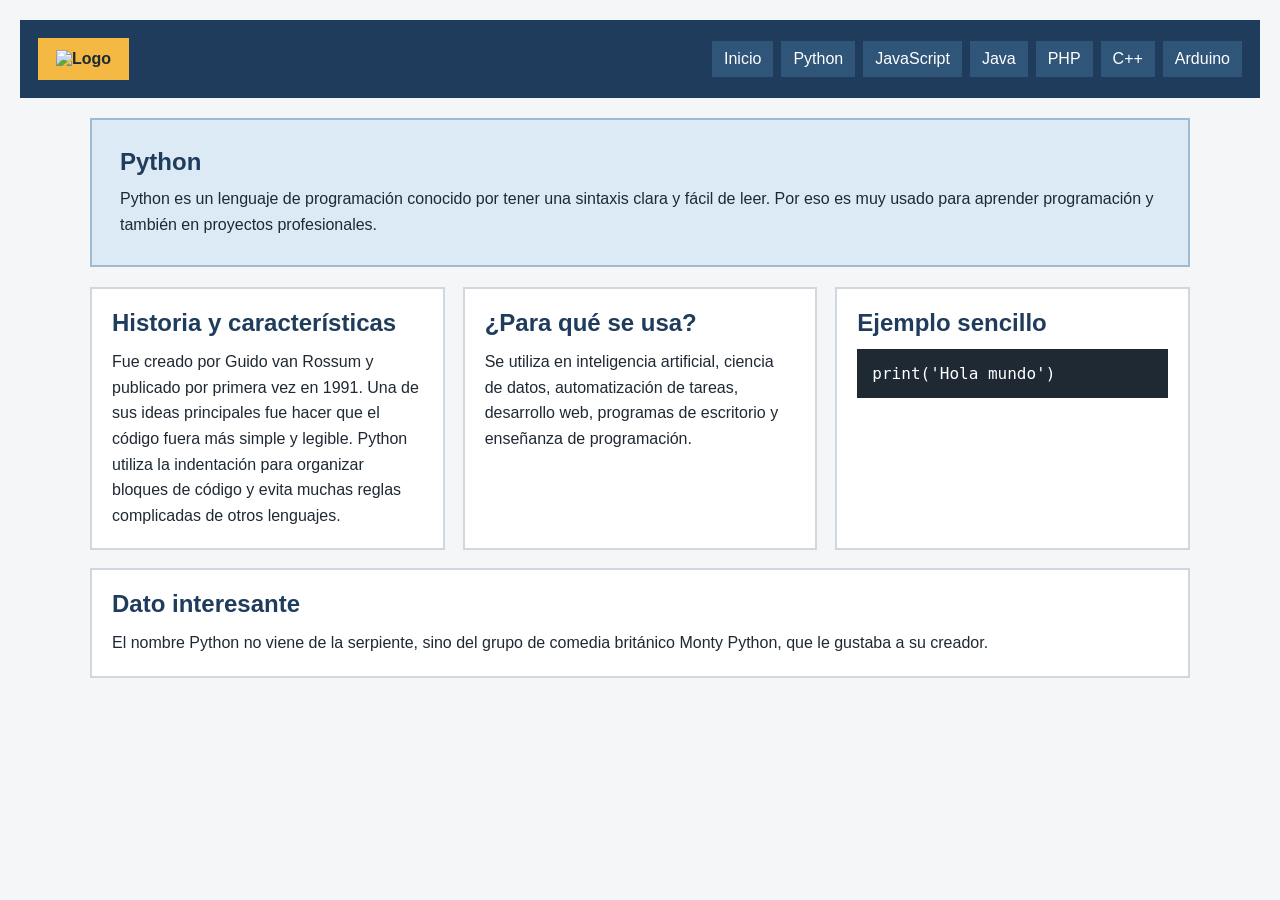
==== pagina1.html @ 6e5f496c "Primer commit" ====
<!DOCTYPE html>
<html lang="es">
<head>
  <meta charset="UTF-8">
  <meta name="viewport" content="width=device-width, initial-scale=1.0">
  <title>Python</title>
  <link rel="stylesheet" href="styles.css">
</head>
<body>
  <header class="encabezado">
    <div class="logo"><img src="https://cdn.jsdelivr.net/gh/devicons/devicon@latest/icons/vscode/vscode-original.svg" alt="Logo" width="38"></div>
    <nav class="menu">
      <a href="index.html">Inicio</a>
      <a href="pagina1.html">Python</a>
      <a href="pagina2.html">JavaScript</a>
      <a href="pagina3.html">Java</a>
      <a href="pagina4.html">PHP</a>
      <a href="pagina5.html">C++</a>
      <a href="pagina6.html">Arduino</a>
    </nav>
  </header>

  <main class="pagina">
    <section class="hero-pagina">
      <h1>Python</h1>
      <p>Python es un lenguaje de programación conocido por tener una sintaxis clara y fácil de leer. Por eso es muy usado para aprender programación y también en proyectos profesionales.</p>
    </section>

    <section class="contenido-pagina">
      <article class="tarjeta-info">
        <h2>Historia y características</h2>
        <p>Fue creado por Guido van Rossum y publicado por primera vez en 1991. Una de sus ideas principales fue hacer que el código fuera más simple y legible. Python utiliza la indentación para organizar bloques de código y evita muchas reglas complicadas de otros lenguajes.</p>
      </article>

      <article class="tarjeta-info">
        <h2>¿Para qué se usa?</h2>
        <p>Se utiliza en inteligencia artificial, ciencia de datos, automatización de tareas, desarrollo web, programas de escritorio y enseñanza de programación.</p>
      </article>

      <article class="tarjeta-info">
        <h2>Ejemplo sencillo</h2>
        <div class="codigo-ejemplo">print('Hola mundo')</div>
      </article>

      <article class="tarjeta-info">
        <h2>Dato interesante</h2>
        <p>El nombre Python no viene de la serpiente, sino del grupo de comedia británico Monty Python, que le gustaba a su creador.</p>
      </article>
    </section>

    
  </main>
</body>
</html>
---- styles.css ----
* {
  margin: 0;
  padding: 0;
  box-sizing: border-box;
}

body {
  font-family: Arial, Helvetica, sans-serif;
  background-color: #f4f6f8;
  color: #1f2933;
  padding: 20px;
}

a {
  text-decoration: none;
}

.encabezado {
  display: flex;
  justify-content: space-between;
  align-items: center;
  gap: 20px;
  flex-wrap: wrap;
  background-color: #1f3c5c;
  padding: 18px;
  margin-bottom: 20px;
}

.logo {
  background-color: #f4b942;
  color: #1f2933;
  padding: 12px 18px;
  font-weight: bold;
}

.menu {
  display: flex;
  justify-content: flex-end;
  align-items: center;
  gap: 8px;
  flex-wrap: wrap;
}

.menu a {
  color: white;
  background-color: #2f5578;
  padding: 9px 12px;
}

.menu a:hover {
  background-color: #f4b942;
  color: #1f2933;
}

.presentacion {
  display: flex;
  justify-content: space-between;
  align-items: center;
  gap: 25px;
  flex-wrap: wrap;
  background-color: #dceaf5;
  padding: 30px;
  margin-bottom: 20px;
  border: 2px solid #9dbbd3;
}

.presentacion-texto {
  flex: 1 1 500px;
}

.presentacion h1 {
  color: #1f3c5c;
  margin-bottom: 12px;
}

.presentacion p {
  line-height: 1.6;
}

.imagen-destacada {
  flex: 0 1 220px;
  min-height: 120px;
  display: flex;
  flex-direction: column;
  justify-content: center;
  align-items: center;
  background-color: #f4b942;
  border: 2px solid #1f3c5c;
  text-align: center;
  padding: 20px;
}

.imagen-destacada span {
  font-size: 34px;
  font-weight: bold;
}

.seccion-lenguajes {
  background-color: white;
  padding: 25px;
  margin-bottom: 20px;
  border: 2px solid #d0d7de;
}

.seccion-lenguajes h2 {
  color: #1f3c5c;
  margin-bottom: 20px;
}

.contenedor-cajas {
  display: flex;
  justify-content: space-between;
  align-items: stretch;
  gap: 18px;
  flex-wrap: wrap;
}

.caja {
  flex: 1 1 210px;
  background-color: #eef5fa;
  border: 2px solid #9dbbd3;
  padding: 16px;
}

.imagen-lenguaje {
  height: 100px;
  display: flex;
  justify-content: center;
  align-items: center;
  background-color: #1f3c5c;
  color: white;
  font-size: 26px;
  font-weight: bold;
  margin-bottom: 14px;
}

.caja h3 {
  color: #1f3c5c;
  margin-bottom: 10px;
}

.caja p {
  line-height: 1.5;
  margin-bottom: 15px;
}

.boton {
  display: inline-block;
  background-color: #f4b942;
  color: #1f2933;
  padding: 8px 14px;
  border: 1px solid #c28d20;
}

.boton:hover {
  background-color: #1f3c5c;
  color: white;
}

.detalle-flex {
  text-align: center;
  margin-top: 18px;
}

.pie {
  display: flex;
  justify-content: space-between;
  align-items: stretch;
  gap: 15px;
  flex-wrap: wrap;
  background-color: #1f3c5c;
  padding: 20px;
}

.columna {
  flex: 1 1 180px;
  background-color: #2f5578;
  color: white;
  padding: 15px;
}

.columna h4 {
  color: #f4b942;
  margin-bottom: 10px;
}

.columna p {
  margin-bottom: 6px;
  line-height: 1.4;
}

/* PAGINAS INTERNAS */
.pagina {
  max-width: 1100px;
  margin: 0 auto;
}

.hero-pagina {
  background-color: #dceaf5;
  border: 2px solid #9dbbd3;
  padding: 28px;
  margin-bottom: 20px;
}

.hero-pagina h1 {
  color: #1f3c5c;
  margin-bottom: 10px;
}

.hero-pagina p {
  line-height: 1.6;
}

.contenido-pagina {
  display: flex;
  justify-content: space-between;
  align-items: stretch;
  gap: 18px;
  flex-wrap: wrap;
}

.tarjeta-info {
  flex: 1 1 300px;
  background-color: white;
  border: 2px solid #d0d7de;
  padding: 20px;
}

.tarjeta-info h2 {
  color: #1f3c5c;
  margin-bottom: 12px;
}

.tarjeta-info p,
.tarjeta-info li {
  line-height: 1.6;
}

.tarjeta-info ul {
  padding-left: 22px;
}

.codigo-ejemplo {
  background-color: #1f2933;
  color: white;
  padding: 15px;
  margin-top: 12px;
  font-family: Consolas, monospace;
  white-space: pre-wrap;
}

.volver {
  display: inline-block;
  margin-top: 20px;
}

.columna a {
  color: white;
}
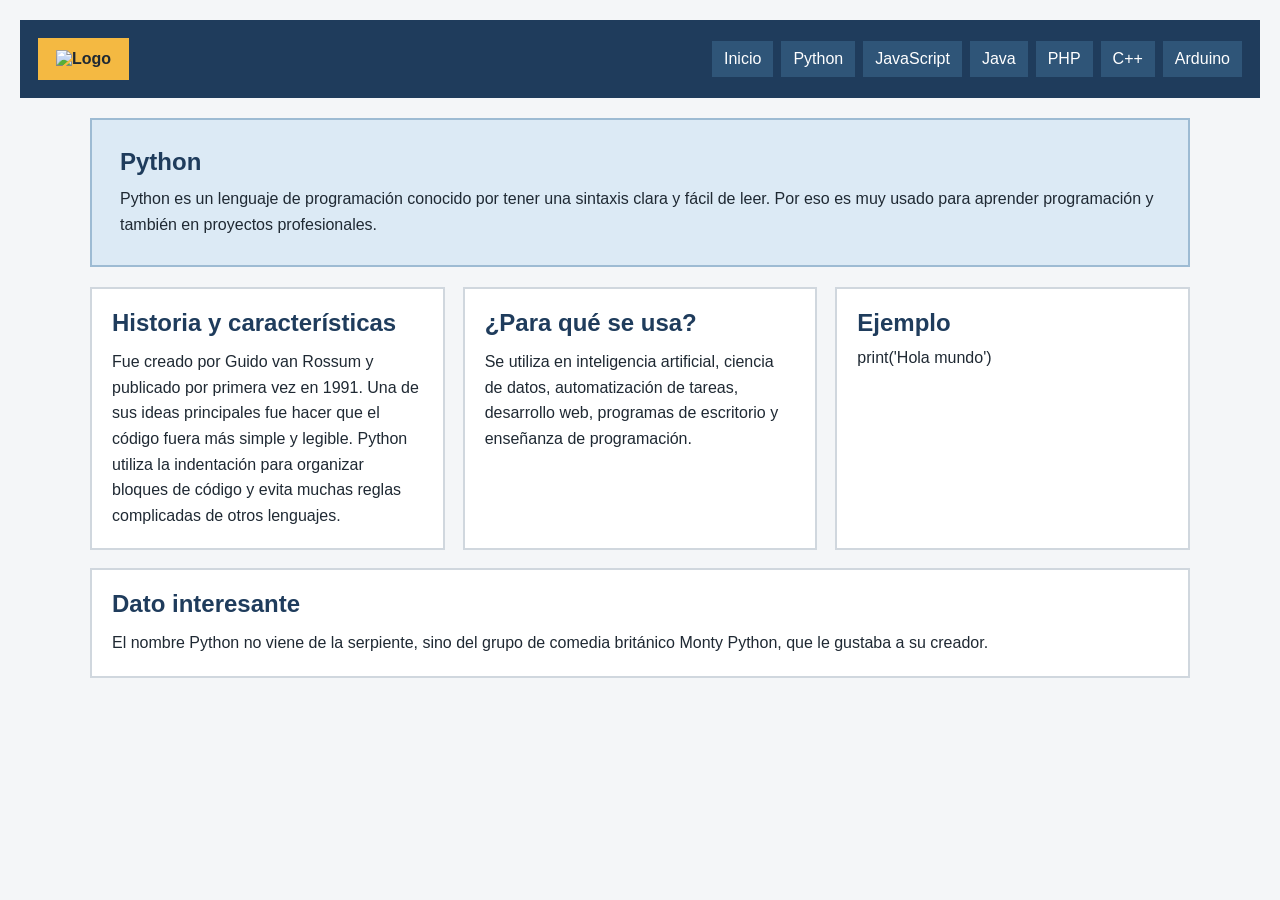
==== commit 8b2c27ab: "Modifico pagina principal" ====
--- a/pagina1.html
+++ b/pagina1.html
@@ -38,7 +38,7 @@
       </article>
 
       <article class="tarjeta-info">
-        <h2>Ejemplo sencillo</h2>
+        <h2>Ejemplo </h2>
         <div class="codigo-ejemplo">print('Hola mundo')</div>
       </article>
 
--- a/styles.css
+++ b/styles.css
@@ -240,14 +240,8 @@
   padding-left: 22px;
 }
 
-.codigo-ejemplo {
-  background-color: #1f2933;
-  color: white;
-  padding: 15px;
-  margin-top: 12px;
-  font-family: Consolas, monospace;
-  white-space: pre-wrap;
-}
+
+
 
 .volver {
   display: inline-block;
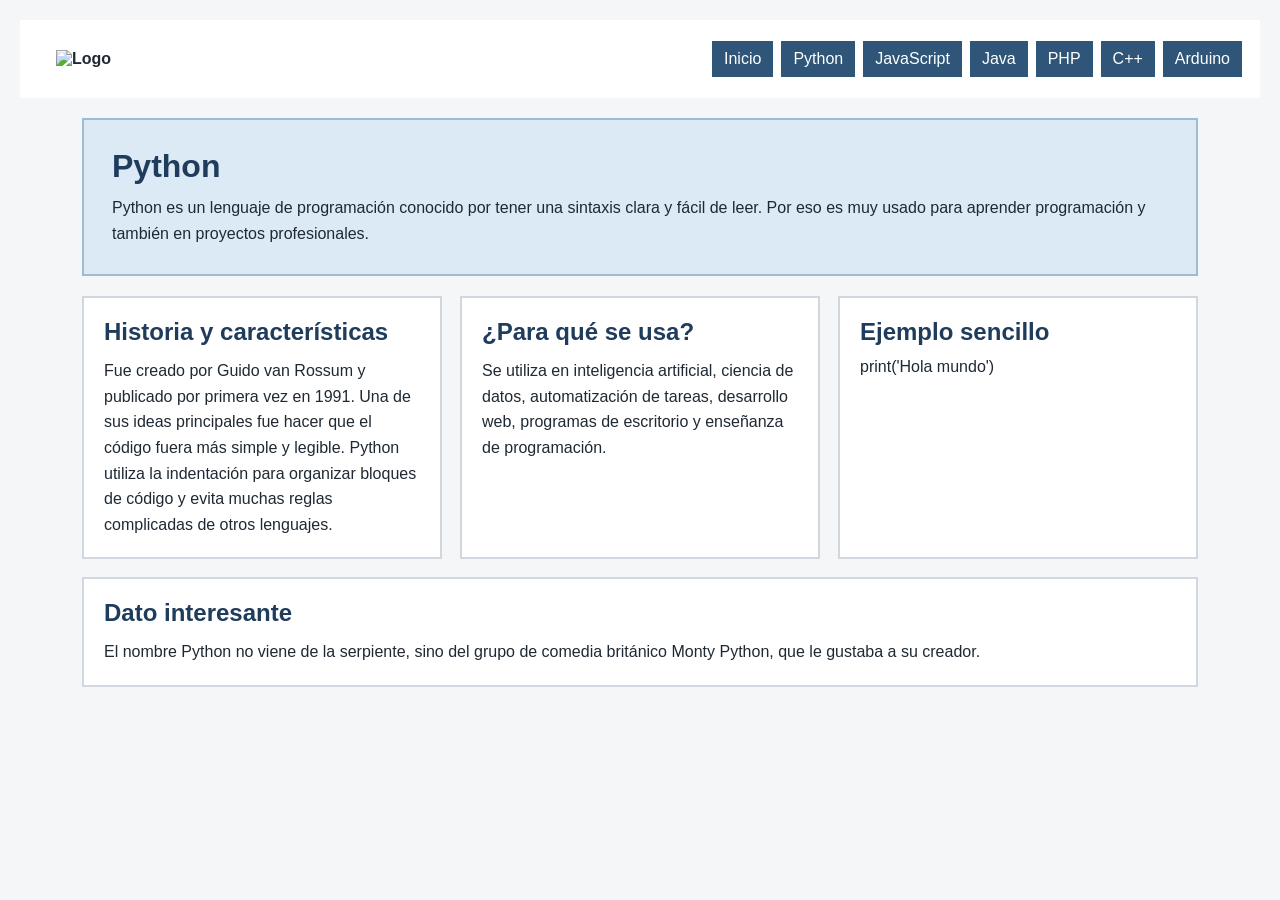
==== commit c69a2b60: "Modifico todo" ====
--- a/pagina1.html
+++ b/pagina1.html
@@ -2,14 +2,13 @@
 <html lang="es">
 <head>
   <meta charset="UTF-8">
-  <meta name="viewport" content="width=device-width, initial-scale=1.0">
   <title>Python</title>
   <link rel="stylesheet" href="styles.css">
 </head>
 <body>
-  <header class="encabezado">
-    <div class="logo"><img src="https://cdn.jsdelivr.net/gh/devicons/devicon@latest/icons/vscode/vscode-original.svg" alt="Logo" width="38"></div>
-    <nav class="menu">
+  <div class="encabezado">
+  <div class="logo"><img src="https://cdn.jsdelivr.net/gh/devicons/devicon@latest/icons/vscode/vscode-original.svg" alt="Logo" width="38"></div>
+    <div class="menu">
       <a href="index.html">Inicio</a>
       <a href="pagina1.html">Python</a>
       <a href="pagina2.html">JavaScript</a>
@@ -17,38 +16,38 @@
       <a href="pagina4.html">PHP</a>
       <a href="pagina5.html">C++</a>
       <a href="pagina6.html">Arduino</a>
-    </nav>
-  </header>
+    </div>
+  </div>
 
-  <main class="pagina">
-    <section class="hero-pagina">
+  <div class="pagina">
+    <div class="hero-pagina">
       <h1>Python</h1>
       <p>Python es un lenguaje de programación conocido por tener una sintaxis clara y fácil de leer. Por eso es muy usado para aprender programación y también en proyectos profesionales.</p>
-    </section>
+    </div>
 
-    <section class="contenido-pagina">
-      <article class="tarjeta-info">
+    <div class="contenido-pagina">
+      <div class="tarjeta-info">
         <h2>Historia y características</h2>
         <p>Fue creado por Guido van Rossum y publicado por primera vez en 1991. Una de sus ideas principales fue hacer que el código fuera más simple y legible. Python utiliza la indentación para organizar bloques de código y evita muchas reglas complicadas de otros lenguajes.</p>
-      </article>
+      </div>
 
-      <article class="tarjeta-info">
+      <div class="tarjeta-info">
         <h2>¿Para qué se usa?</h2>
         <p>Se utiliza en inteligencia artificial, ciencia de datos, automatización de tareas, desarrollo web, programas de escritorio y enseñanza de programación.</p>
-      </article>
+      </div>
 
-      <article class="tarjeta-info">
-        <h2>Ejemplo </h2>
+      <div class="tarjeta-info">
+        <h2>Ejemplo sencillo</h2>
         <div class="codigo-ejemplo">print('Hola mundo')</div>
-      </article>
+      </div>
 
-      <article class="tarjeta-info">
+      <div class="tarjeta-info">
         <h2>Dato interesante</h2>
         <p>El nombre Python no viene de la serpiente, sino del grupo de comedia británico Monty Python, que le gustaba a su creador.</p>
-      </article>
-    </section>
+      </div>
+    </div>
 
     
-  </main>
+  </div>
 </body>
 </html>
--- a/styles.css
+++ b/styles.css
@@ -1,7 +1,6 @@
 * {
   margin: 0;
   padding: 0;
-  box-sizing: border-box;
 }
 
 body {
@@ -21,13 +20,13 @@
   align-items: center;
   gap: 20px;
   flex-wrap: wrap;
-  background-color: #1f3c5c;
+  background-color: #ffffff;
   padding: 18px;
   margin-bottom: 20px;
 }
 
 .logo {
-  background-color: #f4b942;
+  background-color: #ffffff;
   color: #1f2933;
   padding: 12px 18px;
   font-weight: bold;
@@ -79,7 +78,7 @@
 
 .imagen-destacada {
   flex: 0 1 220px;
-  min-height: 120px;
+  height: 120px;
   display: flex;
   flex-direction: column;
   justify-content: center;
@@ -145,7 +144,6 @@
 }
 
 .boton {
-  display: inline-block;
   background-color: #f4b942;
   color: #1f2933;
   padding: 8px 14px;
@@ -191,7 +189,7 @@
 
 /* PAGINAS INTERNAS */
 .pagina {
-  max-width: 1100px;
+  width: 90%;
   margin: 0 auto;
 }
 
@@ -242,12 +240,7 @@
 
 
 
-
 .volver {
-  display: inline-block;
   margin-top: 20px;
 }
 
-.columna a {
-  color: white;
-}
